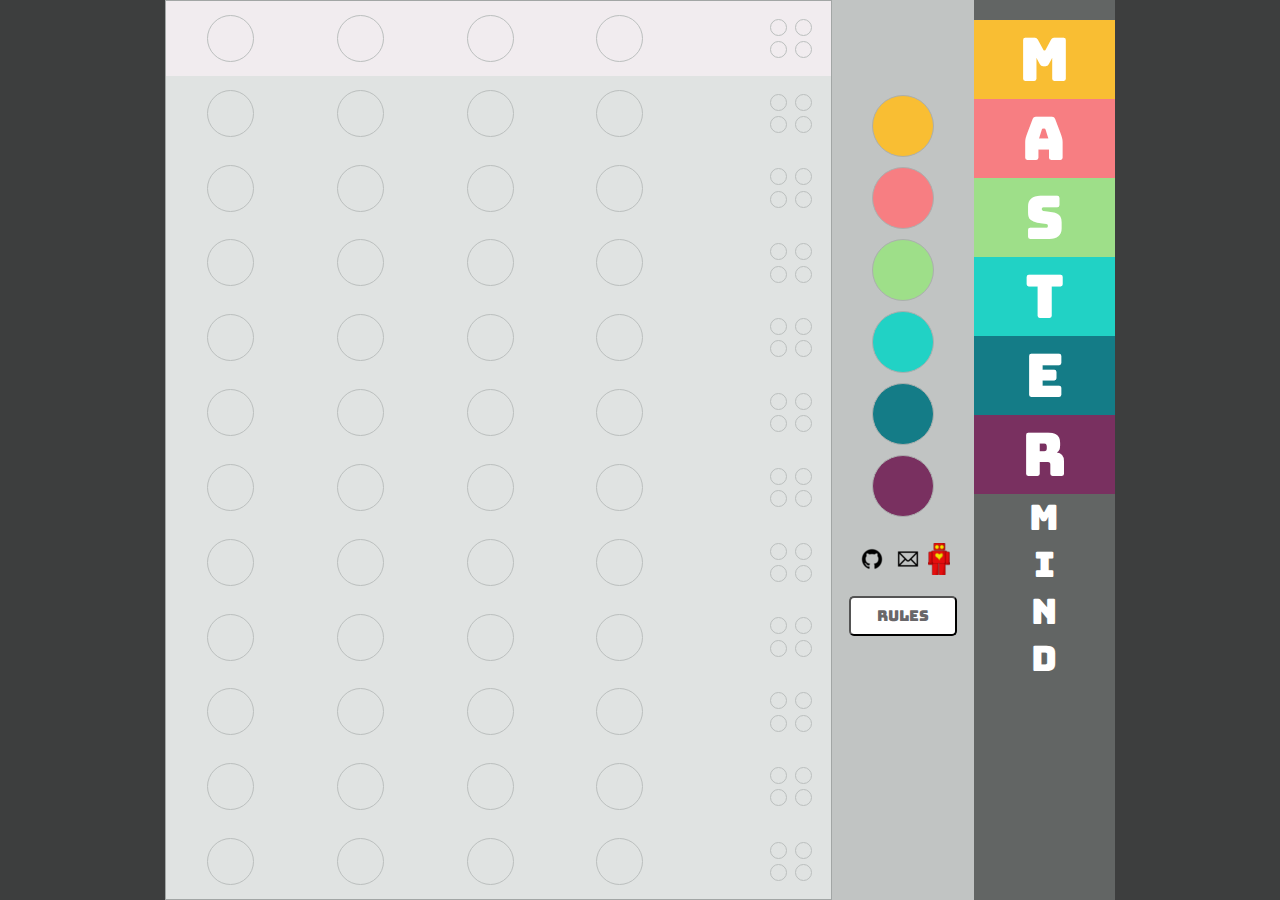
==== mastermind.html @ 32597429 "rules mastermind" ====
<html>
  <head>
    <html lang="eng">
    <meta charset="utf-8">
    <title>Mastermind</title>
    <link rel="stylesheet" type="text/css" href="mastermind.css">
    <link href="https://fonts.googleapis.com/css?family=Bungee" rel="stylesheet">
      <link rel="icon" type="image/png" href="./images/favicon.png">
  </head>

  <body>
    <div class='rules hidden'>
      <img src='./images/master_rules.svg' class='image_rules' ></img>
      <button class='show_rules' id='rules_bttn'>Go Back</button>
    </div>
    <div class='flex'>
      <div class='col1'>
        <div class='row'>
          <div class='guess'>
            <div class='circle'></div>
            <div class='circle'></div>
            <div class='circle'></div>
            <div class='circle'></div>
          </div>
          <div class='evaluate' >
            <input type='checkbox' class='check-evaluate'></input>
          </div>
          <div class='result'>
            <div class='result-mini'></div>
            <div class='result-mini'></div>
            <div class='result-mini'></div>
            <div class='result-mini'></div>
          </div>
        </div>
        <div class='row'>
          <div class='guess'>
            <div class='circle'></div>
            <div class='circle'></div>
            <div class='circle'></div>
            <div class='circle'></div>
          </div>
          <div class='evaluate' >
            <input type='checkbox' class='check-evaluate'></input>
          </div>
          <div class='result'>
            <div class='result-mini'></div>
            <div class='result-mini'></div>
            <div class='result-mini'></div>
            <div class='result-mini'></div>
          </div>
        </div>
        <div class='row'>
          <div class='guess'>
            <div class='circle'></div>
            <div class='circle'></div>
            <div class='circle'></div>
            <div class='circle'></div>
          </div>
          <div class='evaluate' >
            <input type='checkbox' class='check-evaluate'></input>
          </div>
          <div class='result'>
            <div class='result-mini'></div>
            <div class='result-mini'></div>
            <div class='result-mini'></div>
            <div class='result-mini'></div>
          </div>
        </div>
        <div class='row'>
          <div class='guess'>
            <div class='circle'></div>
            <div class='circle'></div>
            <div class='circle'></div>
            <div class='circle'></div>
          </div>
          <div class='evaluate' >
            <input type='checkbox' class='check-evaluate'></input>
          </div>
          <div class='result'>
            <div class='result-mini'></div>
            <div class='result-mini'></div>
            <div class='result-mini'></div>
            <div class='result-mini'></div>
          </div>
        </div>
        <div class='row'>
          <div class='guess'>
            <div class='circle'></div>
            <div class='circle'></div>
            <div class='circle'></div>
            <div class='circle'></div>
          </div>
          <div class='evaluate' >
            <input type='checkbox' class='check-evaluate'></input>
          </div>
          <div class='result'>
            <div class='result-mini'></div>
            <div class='result-mini'></div>
            <div class='result-mini'></div>
            <div class='result-mini'></div>
          </div>
        </div>
        <div class='row'>
          <div class='guess'>
            <div class='circle'></div>
            <div class='circle'></div>
            <div class='circle'></div>
            <div class='circle'></div>
          </div>
          <div class='evaluate' >
            <input type='checkbox' class='check-evaluate'></input>
          </div>
          <div class='result'>
            <div class='result-mini'></div>
            <div class='result-mini'></div>
            <div class='result-mini'></div>
            <div class='result-mini'></div>
          </div>
        </div>
        <div class='row'>
          <div class='guess'>
            <div class='circle'></div>
            <div class='circle'></div>
            <div class='circle'></div>
            <div class='circle'></div>
          </div>
          <div class='evaluate' >
            <input type='checkbox' class='check-evaluate'></input>
          </div>
          <div class='result'>
            <div class='result-mini'></div>
            <div class='result-mini'></div>
            <div class='result-mini'></div>
            <div class='result-mini'></div>
          </div>
        </div>
        <div class='row'>
          <div class='guess'>
            <div class='circle'></div>
            <div class='circle'></div>
            <div class='circle'></div>
            <div class='circle'></div>
          </div>
          <div class='evaluate' >
            <input type='checkbox' class='check-evaluate'></input>
          </div>
          <div class='result'>
            <div class='result-mini'></div>
            <div class='result-mini'></div>
            <div class='result-mini'></div>
            <div class='result-mini'></div>
          </div>
        </div>
        <div class='row'>
          <div class='guess'>
            <div class='circle'></div>
            <div class='circle'></div>
            <div class='circle'></div>
            <div class='circle'></div>
          </div>
          <div class='evaluate' >
            <input type='checkbox' class='check-evaluate'></input>
          </div>
          <div class='result'>
            <div class='result-mini'></div>
            <div class='result-mini'></div>
            <div class='result-mini'></div>
            <div class='result-mini'></div>
          </div>
        </div>
        <div class='row'>
          <div class='guess'>
            <div class='circle'></div>
            <div class='circle'></div>
            <div class='circle'></div>
            <div class='circle'></div>
          </div>
          <div class='evaluate' >
            <input type='checkbox' class='check-evaluate'></input>
          </div>
          <div class='result'>
            <div class='result-mini'></div>
            <div class='result-mini'></div>
            <div class='result-mini'></div>
            <div class='result-mini'></div>
          </div>
        </div>
        <div class='row'>
          <div class='guess'>
            <div class='circle'></div>
            <div class='circle'></div>
            <div class='circle'></div>
            <div class='circle'></div>
          </div>
          <div class='evaluate' >
            <input type='checkbox' class='check-evaluate'></input>
          </div>
          <div class='result'>
            <div class='result-mini'></div>
            <div class='result-mini'></div>
            <div class='result-mini'></div>
            <div class='result-mini'></div>
          </div>
        </div>
        <div class='row'>
          <div class='guess'>
            <div class='circle'></div>
            <div class='circle'></div>
            <div class='circle'></div>
            <div class='circle'></div>
          </div>
          <div class='evaluate' >
            <input type='checkbox' class='check-evaluate'></input>
          </div>
          <div class='result'>
            <div class='result-mini'></div>
            <div class='result-mini'></div>
            <div class='result-mini'></div>
            <div class='result-mini'></div>
          </div>
        </div>
        <div class='you-win hidden'>
          <div>
            <div>you win !</div>
            <button class='play_again'> play again </button>
          </div>
        </div>
      </div>
      <div class='col2'>
        <div class='orange'></div>
        <div class='red'></div>
        <div class='green'></div>
        <div class='pale-blue'></div>
        <div class='blue'></div>
        <div class='purple'></div>
        <p>
          <a href="https://www.github.com/Garcila", Git><img src="./images/git-small.png"></a>
          <a href="mailto:germanarcila@gmail.com?subject=FromBucket from Our Site"><img src="./images/mail-small.png"></a>
          <a href="https://garcila.github.io/", Git><img src="./images/robot-small.png"></a>
        </p>
        <button class='show_rules'>rules</button>
      </div>
      <div class='col3'>
        <div class='title'>
          <div>M</div>
          <div>A</div>
          <div>S</div>
          <div>T</div>
          <div>E</div>
          <div>R</div>
          <div>M</div>
          <div>I</div>
          <div>N</div>
          <div>D</div>
        </div>
      </div>
    </div>

    <script src="https://ajax.googleapis.com/ajax/libs/jquery/2.2.2/jquery.min.js"></script>
    <script src="mastermind.js"></script>
  </body>
</html>
---- mastermind.css ----
body {
  margin: 0;
  display: flex;
  justify-content: center;
  font-family: 'Bungee', cursive;
  background-color: #3d3e3e;
}

.flex {
  display: flex;
  justify-content: center;
  width: 950px;
}


.col1 {
  flex: 6;
  min-width: 70%;
  display: flex;
  flex-direction: column;
  justify-content: flex-start;
  align-items: stretch;
  border: 1px solid #a2a6a5;
}

.col2 {
  padding-top: 10%;
  flex: 2;
  display: flex;
  flex-direction: column;
  justify-content: flex-start;
  align-items: center;
  background-color: #c1c4c3;
}

.col2 div {
  border-radius: 50%;
	width: 60px;
	height: 60px;
  border: 1px solid #abafae;
  margin-bottom: 10px;
}

.col2 div:nth-child(n):hover {
  transform: scale(1.05);
  cursor: pointer;
}

.col2 div:nth-child(n):active {
  transform: scale(0.95);
  cursor: pointer;
  border: 1px solid #f6ba2e;
}

.col2 div:nth-child(1) {
  background-color: #f9be33;
}

.col2 div:nth-child(2) {
  background-color: #f77e82;
}

.col2 div:nth-child(3) {
  background-color: #9edf89;
}

.col2 div:nth-child(4) {
  background-color: #21d2c5;
}

.col2 div:nth-child(5) {
  background-color: #147c87;
}

.col2 div:nth-child(6) {
  background-color: #793060;
}

p {
 justify-content: flex-end;
 align-items: flex-end;
}

.col3 {
  flex: 2;
  display: flex;
  flex-direction: column;
  background-color: #626564;
  padding-top: 20px;
}

.title div {
  display: flex;
  color: white;
  font-size: 60px;
  font-weight: 500;
  font-size-adjust: auto;
  list-style-type: none;
}

.title div {
  justify-content: center;
}

.title div:nth-child(1) {
  background-color: #f9be33;
}


.title div:nth-child(2) {
  background-color: #f77e82;
}

.title div:nth-child(3) {
  background-color: #9edf89;
}

.title div:nth-child(4) {
  background-color: #21d2c5;
}

.title div:nth-child(5) {
  background-color: #147c87;
}

.title div:nth-child(6) {
  background-color: #793060;
}

.title div:nth-child(7),
.title div:nth-child(8),
.title div:nth-child(9),
.title div:nth-child(10),
.title div:nth-child(11)  {
  font-size: 35px;
  font-weight: 100;
}

.row {
  height: 54px;
  display: flex;
  flex: 1 1 auto;
  background-color: #e0e3e2;
}

.avoid-clicks {
  pointer-events: none;
}

/*use to highlight current row on play*/
.highlighted {
  background-color: #f1ecef;
}

.guess {
  flex: 7 1 auto;
  display: flex;
  justify-content: space-around;
  align-items: center;
}

.circle {
  border-radius: 50%;
	width: 45px;
	height: 45px;
  border: 1px solid #bbbfbe;
}

.evaluate {
  flex: 1 1 auto;
  min-width: 10%;
  display: flex;
  justify-content: center;
  align-items: center;
}

input[type=checkbox] {
  transform: scale(1.4);
}

.hide-until-complete {
  display: none;
}

.check-evaluate {
  border-radius: 50%;
  width: 10px;
  height: 10px;
  border: 1px solid #898c8c;
}

.result {
  flex: 2 0 auto;
  display: flex;
  justify-content: space-around;
  align-content: space-around;
  flex-flow: wrap;
  padding: 15px;
  max-width: 50px;
}

.result-mini  {
  border-radius: 50%;
  width: 15px;
  height: 15px;
  border: 1px solid #bbbfbe;
}

.is-correct-position {
  background-color: orangered;
}

.is-wrong-position {
  background-color: #ffffff;
}

.is-not {
  background-color: black;
}

.hidden {
  display: none;
}

.image_rules {
  width: 100%
}

.rules {
  justify-content: center;
  z-index: 10;
  position: absolute;
  margin-top: 10px;
  margin-left: 40px;
  width: 800px;
  border: 10px solid black;
  -webkit-box-shadow: 10px 10px 5px 0px rgba(0,0,0,0.75);
  -moz-box-shadow: 10px 10px 5px 0px rgba(0,0,0,0.75);
  box-shadow: 10px 10px 5px 0px rgba(0,0,0,0.75);
}

#rules_bttn {
  width: 100%;
}

.you-win {
  z-index: 10;
  position: absolute;
  margin-left: 150px;
  margin-top: 200px;
  width: 400px;
  height: 300px;
  border: 1px solid #bbbfbe;
  border-radius: 5px;
  background-color: #ffffff;
  -webkit-box-shadow: 10px 10px 5px 0px rgba(0,0,0,0.75);
  -moz-box-shadow: 10px 10px 5px 0px rgba(0,0,0,0.75);
  box-shadow: 10px 10px 5px 0px rgba(0,0,0,0.75);
}

.you-win div {
  display: flex;
  align-content: center;
  flex-direction: column;
  margin-top: 20px;
  margin-right: 5px;
  margin-left: 5px;
  font-size: 40px;
}

button {
	background-color:#ffffff;
	-moz-border-radius:5px;
	-webkit-border-radius:5px;
	border-radius:5px;
	display:inline-block;
	cursor:pointer;
	color:#696769;
	font-family: 'Bungee', cursive;
	font-size:15px;
	padding:8px 26px;
	text-decoration:none;
	text-shadow:0px 1px 0px #ffffff;
}
button:hover {
	background-color:#f6f0f0;
}
button:active {
	position:relative;
	top:1px;
}
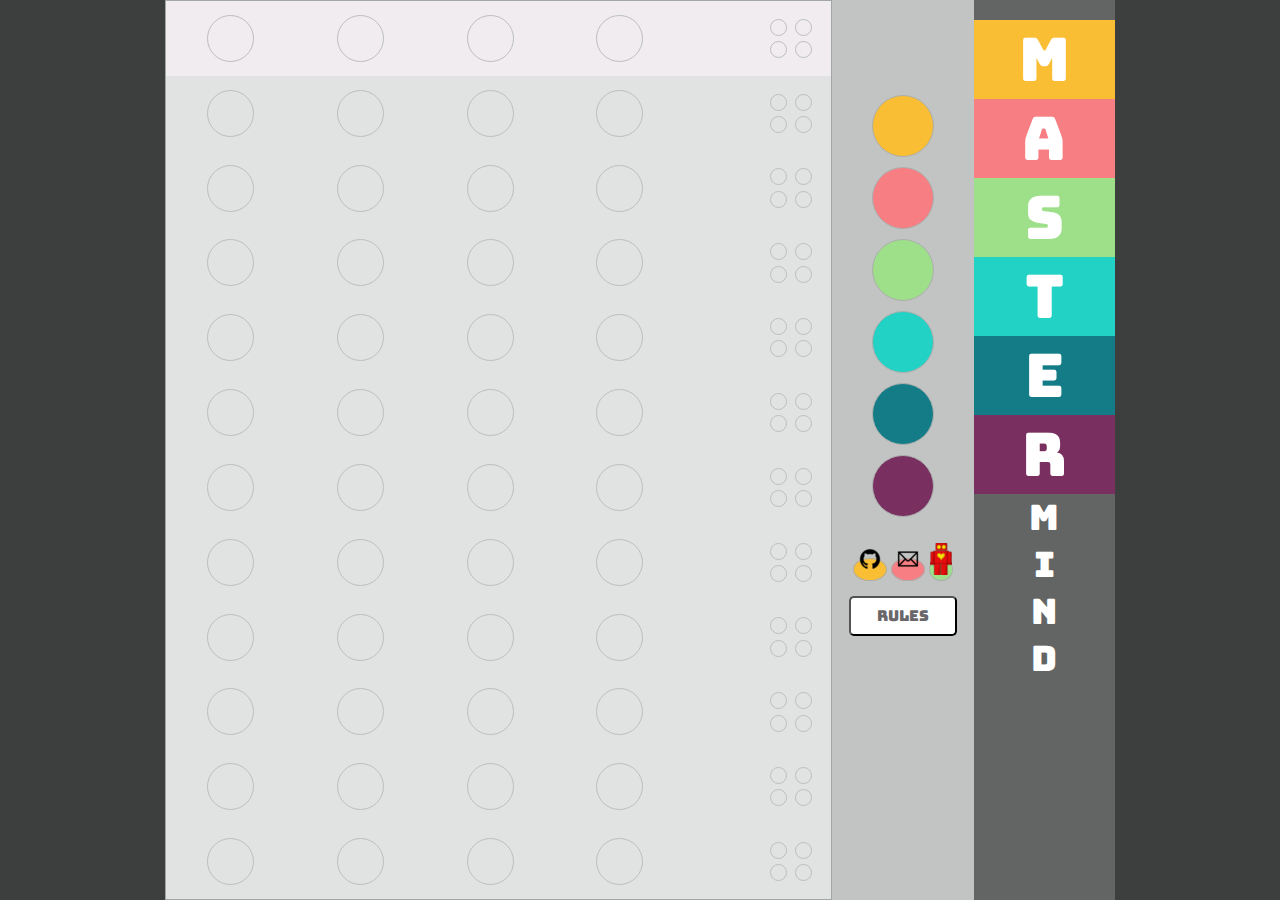
==== commit 4b991a7d: "div for a to try and fix iPad" ====
--- a/mastermind.html
+++ b/mastermind.html
@@ -17,197 +17,197 @@
       <div class='col1'>
         <div class='row'>
           <div class='guess'>
-            <div class='circle'></div>
-            <div class='circle'></div>
-            <div class='circle'></div>
-            <div class='circle'></div>
-          </div>
-          <div class='evaluate' >
-            <input type='checkbox' class='check-evaluate'></input>
-          </div>
-          <div class='result'>
-            <div class='result-mini'></div>
-            <div class='result-mini'></div>
-            <div class='result-mini'></div>
-            <div class='result-mini'></div>
-          </div>
-        </div>
-        <div class='row'>
-          <div class='guess'>
-            <div class='circle'></div>
-            <div class='circle'></div>
-            <div class='circle'></div>
-            <div class='circle'></div>
-          </div>
-          <div class='evaluate' >
-            <input type='checkbox' class='check-evaluate'></input>
-          </div>
-          <div class='result'>
-            <div class='result-mini'></div>
-            <div class='result-mini'></div>
-            <div class='result-mini'></div>
-            <div class='result-mini'></div>
-          </div>
-        </div>
-        <div class='row'>
-          <div class='guess'>
-            <div class='circle'></div>
-            <div class='circle'></div>
-            <div class='circle'></div>
-            <div class='circle'></div>
-          </div>
-          <div class='evaluate' >
-            <input type='checkbox' class='check-evaluate'></input>
-          </div>
-          <div class='result'>
-            <div class='result-mini'></div>
-            <div class='result-mini'></div>
-            <div class='result-mini'></div>
-            <div class='result-mini'></div>
-          </div>
-        </div>
-        <div class='row'>
-          <div class='guess'>
-            <div class='circle'></div>
-            <div class='circle'></div>
-            <div class='circle'></div>
-            <div class='circle'></div>
-          </div>
-          <div class='evaluate' >
-            <input type='checkbox' class='check-evaluate'></input>
-          </div>
-          <div class='result'>
-            <div class='result-mini'></div>
-            <div class='result-mini'></div>
-            <div class='result-mini'></div>
-            <div class='result-mini'></div>
-          </div>
-        </div>
-        <div class='row'>
-          <div class='guess'>
-            <div class='circle'></div>
-            <div class='circle'></div>
-            <div class='circle'></div>
-            <div class='circle'></div>
-          </div>
-          <div class='evaluate' >
-            <input type='checkbox' class='check-evaluate'></input>
-          </div>
-          <div class='result'>
-            <div class='result-mini'></div>
-            <div class='result-mini'></div>
-            <div class='result-mini'></div>
-            <div class='result-mini'></div>
-          </div>
-        </div>
-        <div class='row'>
-          <div class='guess'>
-            <div class='circle'></div>
-            <div class='circle'></div>
-            <div class='circle'></div>
-            <div class='circle'></div>
-          </div>
-          <div class='evaluate' >
-            <input type='checkbox' class='check-evaluate'></input>
-          </div>
-          <div class='result'>
-            <div class='result-mini'></div>
-            <div class='result-mini'></div>
-            <div class='result-mini'></div>
-            <div class='result-mini'></div>
-          </div>
-        </div>
-        <div class='row'>
-          <div class='guess'>
-            <div class='circle'></div>
-            <div class='circle'></div>
-            <div class='circle'></div>
-            <div class='circle'></div>
-          </div>
-          <div class='evaluate' >
-            <input type='checkbox' class='check-evaluate'></input>
-          </div>
-          <div class='result'>
-            <div class='result-mini'></div>
-            <div class='result-mini'></div>
-            <div class='result-mini'></div>
-            <div class='result-mini'></div>
-          </div>
-        </div>
-        <div class='row'>
-          <div class='guess'>
-            <div class='circle'></div>
-            <div class='circle'></div>
-            <div class='circle'></div>
-            <div class='circle'></div>
-          </div>
-          <div class='evaluate' >
-            <input type='checkbox' class='check-evaluate'></input>
-          </div>
-          <div class='result'>
-            <div class='result-mini'></div>
-            <div class='result-mini'></div>
-            <div class='result-mini'></div>
-            <div class='result-mini'></div>
-          </div>
-        </div>
-        <div class='row'>
-          <div class='guess'>
-            <div class='circle'></div>
-            <div class='circle'></div>
-            <div class='circle'></div>
-            <div class='circle'></div>
-          </div>
-          <div class='evaluate' >
-            <input type='checkbox' class='check-evaluate'></input>
-          </div>
-          <div class='result'>
-            <div class='result-mini'></div>
-            <div class='result-mini'></div>
-            <div class='result-mini'></div>
-            <div class='result-mini'></div>
-          </div>
-        </div>
-        <div class='row'>
-          <div class='guess'>
-            <div class='circle'></div>
-            <div class='circle'></div>
-            <div class='circle'></div>
-            <div class='circle'></div>
-          </div>
-          <div class='evaluate' >
-            <input type='checkbox' class='check-evaluate'></input>
-          </div>
-          <div class='result'>
-            <div class='result-mini'></div>
-            <div class='result-mini'></div>
-            <div class='result-mini'></div>
-            <div class='result-mini'></div>
-          </div>
-        </div>
-        <div class='row'>
-          <div class='guess'>
-            <div class='circle'></div>
-            <div class='circle'></div>
-            <div class='circle'></div>
-            <div class='circle'></div>
-          </div>
-          <div class='evaluate' >
-            <input type='checkbox' class='check-evaluate'></input>
-          </div>
-          <div class='result'>
-            <div class='result-mini'></div>
-            <div class='result-mini'></div>
-            <div class='result-mini'></div>
-            <div class='result-mini'></div>
-          </div>
-        </div>
-        <div class='row'>
-          <div class='guess'>
-            <div class='circle'></div>
-            <div class='circle'></div>
-            <div class='circle'></div>
-            <div class='circle'></div>
+            <a href='#' class='circle'></a>
+            <a href='#' class='circle'></a>
+            <a href='#' class='circle'></a>
+            <a href='#' class='circle'></a>
+          </div>
+          <div class='evaluate' >
+            <input type='checkbox' class='check-evaluate'></input>
+          </div>
+          <div class='result'>
+            <div class='result-mini'></div>
+            <div class='result-mini'></div>
+            <div class='result-mini'></div>
+            <div class='result-mini'></div>
+          </div>
+        </div>
+        <div class='row'>
+          <div class='guess'>
+            <a href='#' class='circle'></a>
+            <a href='#' class='circle'></a>
+            <a href='#' class='circle'></a>
+            <a href='#' class='circle'></a>
+          </div>
+          <div class='evaluate' >
+            <input type='checkbox' class='check-evaluate'></input>
+          </div>
+          <div class='result'>
+            <div class='result-mini'></div>
+            <div class='result-mini'></div>
+            <div class='result-mini'></div>
+            <div class='result-mini'></div>
+          </div>
+        </div>
+        <div class='row'>
+          <div class='guess'>
+            <a href='#' class='circle'></a>
+            <a href='#' class='circle'></a>
+            <a href='#' class='circle'></a>
+            <a href='#' class='circle'></a>
+          </div>
+          <div class='evaluate' >
+            <input type='checkbox' class='check-evaluate'></input>
+          </div>
+          <div class='result'>
+            <div class='result-mini'></div>
+            <div class='result-mini'></div>
+            <div class='result-mini'></div>
+            <div class='result-mini'></div>
+          </div>
+        </div>
+        <div class='row'>
+          <div class='guess'>
+            <a href='#' class='circle'></a>
+            <a href='#' class='circle'></a>
+            <a href='#' class='circle'></a>
+            <a href='#' class='circle'></a>
+          </div>
+          <div class='evaluate' >
+            <input type='checkbox' class='check-evaluate'></input>
+          </div>
+          <div class='result'>
+            <div class='result-mini'></div>
+            <div class='result-mini'></div>
+            <div class='result-mini'></div>
+            <div class='result-mini'></div>
+          </div>
+        </div>
+        <div class='row'>
+          <div class='guess'>
+            <a href='#' class='circle'></a>
+            <a href='#' class='circle'></a>
+            <a href='#' class='circle'></a>
+            <a href='#' class='circle'></a>
+          </div>
+          <div class='evaluate' >
+            <input type='checkbox' class='check-evaluate'></input>
+          </div>
+          <div class='result'>
+            <div class='result-mini'></div>
+            <div class='result-mini'></div>
+            <div class='result-mini'></div>
+            <div class='result-mini'></div>
+          </div>
+        </div>
+        <div class='row'>
+          <div class='guess'>
+            <a href='#' class='circle'></a>
+            <a href='#' class='circle'></a>
+            <a href='#' class='circle'></a>
+            <a href='#' class='circle'></a>
+          </div>
+          <div class='evaluate' >
+            <input type='checkbox' class='check-evaluate'></input>
+          </div>
+          <div class='result'>
+            <div class='result-mini'></div>
+            <div class='result-mini'></div>
+            <div class='result-mini'></div>
+            <div class='result-mini'></div>
+          </div>
+        </div>
+        <div class='row'>
+          <div class='guess'>
+            <a href='#' class='circle'></a>
+            <a href='#' class='circle'></a>
+            <a href='#' class='circle'></a>
+            <a href='#' class='circle'></a>
+          </div>
+          <div class='evaluate' >
+            <input type='checkbox' class='check-evaluate'></input>
+          </div>
+          <div class='result'>
+            <div class='result-mini'></div>
+            <div class='result-mini'></div>
+            <div class='result-mini'></div>
+            <div class='result-mini'></div>
+          </div>
+        </div>
+        <div class='row'>
+          <div class='guess'>
+            <a href='#' class='circle'></a>
+            <a href='#' class='circle'></a>
+            <a href='#' class='circle'></a>
+            <a href='#' class='circle'></a>
+          </div>
+          <div class='evaluate' >
+            <input type='checkbox' class='check-evaluate'></input>
+          </div>
+          <div class='result'>
+            <div class='result-mini'></div>
+            <div class='result-mini'></div>
+            <div class='result-mini'></div>
+            <div class='result-mini'></div>
+          </div>
+        </div>
+        <div class='row'>
+          <div class='guess'>
+            <a href='#' class='circle'></a>
+            <a href='#' class='circle'></a>
+            <a href='#' class='circle'></a>
+            <a href='#' class='circle'></a>
+          </div>
+          <div class='evaluate' >
+            <input type='checkbox' class='check-evaluate'></input>
+          </div>
+          <div class='result'>
+            <div class='result-mini'></div>
+            <div class='result-mini'></div>
+            <div class='result-mini'></div>
+            <div class='result-mini'></div>
+          </div>
+        </div>
+        <div class='row'>
+          <div class='guess'>
+            <a href='#' class='circle'></a>
+            <a href='#' class='circle'></a>
+            <a href='#' class='circle'></a>
+            <a href='#' class='circle'></a>
+          </div>
+          <div class='evaluate' >
+            <input type='checkbox' class='check-evaluate'></input>
+          </div>
+          <div class='result'>
+            <div class='result-mini'></div>
+            <div class='result-mini'></div>
+            <div class='result-mini'></div>
+            <div class='result-mini'></div>
+          </div>
+        </div>
+        <div class='row'>
+          <div class='guess'>
+            <a href='#' class='circle'></a>
+            <a href='#' class='circle'></a>
+            <a href='#' class='circle'></a>
+            <a href='#' class='circle'></a>
+          </div>
+          <div class='evaluate' >
+            <input type='checkbox' class='check-evaluate'></input>
+          </div>
+          <div class='result'>
+            <div class='result-mini'></div>
+            <div class='result-mini'></div>
+            <div class='result-mini'></div>
+            <div class='result-mini'></div>
+          </div>
+        </div>
+        <div class='row'>
+          <div class='guess'>
+            <a href='#' class='circle'></a>
+            <a href='#' class='circle'></a>
+            <a href='#' class='circle'></a>
+            <a href='#' class='circle'></a>
           </div>
           <div class='evaluate' >
             <input type='checkbox' class='check-evaluate'></input>
@@ -227,12 +227,12 @@
         </div>
       </div>
       <div class='col2'>
-        <div class='orange'></div>
-        <div class='red'></div>
-        <div class='green'></div>
-        <div class='pale-blue'></div>
-        <div class='blue'></div>
-        <div class='purple'></div>
+        <a href='#' class='orange'></a>
+        <a href='#' class='red'></a>
+        <a href='#' class='green'></a>
+        <a href='#' class='pale-blue'></a>
+        <a href='#' class='blue'></a>
+        <a href='#' class='purple'></a>
         <p>
           <a href="https://www.github.com/Garcila", Git><img src="./images/git-small.png"></a>
           <a href="mailto:germanarcila@gmail.com?subject=FromBucket from Our Site"><img src="./images/mail-small.png"></a>
--- a/mastermind.css
+++ b/mastermind.css
@@ -1,39 +1,68 @@
 body {
   margin: 0;
-  display: flex;
-  justify-content: center;
+  display: -webkit-box;
+  display: -ms-flexbox;
+  display: flex;
+  -webkit-box-pack: center;
+      -ms-flex-pack: center;
+          justify-content: center;
   font-family: 'Bungee', cursive;
   background-color: #3d3e3e;
 }
 
 .flex {
-  display: flex;
-  justify-content: center;
+  display: -webkit-box;
+  display: -ms-flexbox;
+  display: flex;
+  -webkit-box-pack: center;
+      -ms-flex-pack: center;
+          justify-content: center;
   width: 950px;
 }
 
-
 .col1 {
-  flex: 6;
+  -webkit-box-flex: 6;
+      -ms-flex: 6;
+          flex: 6;
   min-width: 70%;
-  display: flex;
-  flex-direction: column;
-  justify-content: flex-start;
-  align-items: stretch;
+  display: -webkit-box;
+  display: -ms-flexbox;
+  display: flex;
+  -webkit-box-orient: vertical;
+  -webkit-box-direction: normal;
+      -ms-flex-direction: column;
+          flex-direction: column;
+  -webkit-box-pack: start;
+      -ms-flex-pack: start;
+          justify-content: flex-start;
+  -webkit-box-align: stretch;
+      -ms-flex-align: stretch;
+          align-items: stretch;
   border: 1px solid #a2a6a5;
 }
 
 .col2 {
   padding-top: 10%;
-  flex: 2;
-  display: flex;
-  flex-direction: column;
-  justify-content: flex-start;
-  align-items: center;
+  -webkit-box-flex: 2;
+      -ms-flex: 2;
+          flex: 2;
+  display: -webkit-box;
+  display: -ms-flexbox;
+  display: flex;
+  -webkit-box-orient: vertical;
+  -webkit-box-direction: normal;
+      -ms-flex-direction: column;
+          flex-direction: column;
+  -webkit-box-pack: start;
+      -ms-flex-pack: start;
+          justify-content: flex-start;
+  -webkit-box-align: center;
+      -ms-flex-align: center;
+          align-items: center;
   background-color: #c1c4c3;
 }
 
-.col2 div {
+.col2 a {
   border-radius: 50%;
 	width: 60px;
 	height: 60px;
@@ -41,55 +70,71 @@
   margin-bottom: 10px;
 }
 
-.col2 div:nth-child(n):hover {
-  transform: scale(1.05);
+.col2 a:nth-child(n):hover {
+  -webkit-transform: scale(1.05);
+          transform: scale(1.05);
   cursor: pointer;
 }
 
-.col2 div:nth-child(n):active {
-  transform: scale(0.95);
+.col2 a:nth-child(n):active {
+  -webkit-transform: scale(0.95);
+          transform: scale(0.95);
   cursor: pointer;
   border: 1px solid #f6ba2e;
 }
 
-.col2 div:nth-child(1) {
+.col2 a:nth-child(1) {
   background-color: #f9be33;
 }
 
-.col2 div:nth-child(2) {
+.col2 a:nth-child(2) {
   background-color: #f77e82;
 }
 
-.col2 div:nth-child(3) {
+.col2 a:nth-child(3) {
   background-color: #9edf89;
 }
 
-.col2 div:nth-child(4) {
+.col2 a:nth-child(4) {
   background-color: #21d2c5;
 }
 
-.col2 div:nth-child(5) {
+.col2 a:nth-child(5) {
   background-color: #147c87;
 }
 
-.col2 div:nth-child(6) {
+.col2 a:nth-child(6) {
   background-color: #793060;
 }
 
 p {
- justify-content: flex-end;
- align-items: flex-end;
+ -webkit-box-pack: end;
+     -ms-flex-pack: end;
+         justify-content: flex-end;
+ -webkit-box-align: end;
+     -ms-flex-align: end;
+             -ms-grid-row-align: flex-end;
+         align-items: flex-end;
 }
 
 .col3 {
-  flex: 2;
-  display: flex;
-  flex-direction: column;
+  -webkit-box-flex: 2;
+      -ms-flex: 2;
+          flex: 2;
+  display: -webkit-box;
+  display: -ms-flexbox;
+  display: flex;
+  -webkit-box-orient: vertical;
+  -webkit-box-direction: normal;
+      -ms-flex-direction: column;
+          flex-direction: column;
   background-color: #626564;
   padding-top: 20px;
 }
 
 .title div {
+  display: -webkit-box;
+  display: -ms-flexbox;
   display: flex;
   color: white;
   font-size: 60px;
@@ -99,7 +144,9 @@
 }
 
 .title div {
-  justify-content: center;
+  -webkit-box-pack: center;
+      -ms-flex-pack: center;
+          justify-content: center;
 }
 
 .title div:nth-child(1) {
@@ -138,8 +185,12 @@
 
 .row {
   height: 54px;
-  display: flex;
-  flex: 1 1 auto;
+  display: -webkit-box;
+  display: -ms-flexbox;
+  display: flex;
+  -webkit-box-flex: 1;
+      -ms-flex: 1 1 auto;
+          flex: 1 1 auto;
   background-color: #e0e3e2;
 }
 
@@ -153,10 +204,17 @@
 }
 
 .guess {
-  flex: 7 1 auto;
-  display: flex;
-  justify-content: space-around;
-  align-items: center;
+  -webkit-box-flex: 7;
+      -ms-flex: 7 1 auto;
+          flex: 7 1 auto;
+  display: -webkit-box;
+  display: -ms-flexbox;
+  display: flex;
+  -ms-flex-pack: distribute;
+      justify-content: space-around;
+  -webkit-box-align: center;
+      -ms-flex-align: center;
+          align-items: center;
 }
 
 .circle {
@@ -167,15 +225,24 @@
 }
 
 .evaluate {
-  flex: 1 1 auto;
+  -webkit-box-flex: 1;
+      -ms-flex: 1 1 auto;
+          flex: 1 1 auto;
   min-width: 10%;
-  display: flex;
-  justify-content: center;
-  align-items: center;
+  display: -webkit-box;
+  display: -ms-flexbox;
+  display: flex;
+  -webkit-box-pack: center;
+      -ms-flex-pack: center;
+          justify-content: center;
+  -webkit-box-align: center;
+      -ms-flex-align: center;
+          align-items: center;
 }
 
 input[type=checkbox] {
-  transform: scale(1.4);
+  -webkit-transform: scale(1.4);
+          transform: scale(1.4);
 }
 
 .hide-until-complete {
@@ -190,11 +257,18 @@
 }
 
 .result {
-  flex: 2 0 auto;
-  display: flex;
-  justify-content: space-around;
-  align-content: space-around;
-  flex-flow: wrap;
+  -webkit-box-flex: 2;
+      -ms-flex: 2 0 auto;
+          flex: 2 0 auto;
+  display: -webkit-box;
+  display: -ms-flexbox;
+  display: flex;
+  -ms-flex-pack: distribute;
+      justify-content: space-around;
+  -ms-flex-line-pack: distribute;
+      align-content: space-around;
+  -ms-flex-flow: wrap;
+      flex-flow: wrap;
   padding: 15px;
   max-width: 50px;
 }
@@ -227,15 +301,15 @@
 }
 
 .rules {
-  justify-content: center;
+  -webkit-box-pack: center;
+      -ms-flex-pack: center;
+          justify-content: center;
   z-index: 10;
   position: absolute;
   margin-top: 10px;
   margin-left: 40px;
   width: 800px;
   border: 10px solid black;
-  -webkit-box-shadow: 10px 10px 5px 0px rgba(0,0,0,0.75);
-  -moz-box-shadow: 10px 10px 5px 0px rgba(0,0,0,0.75);
   box-shadow: 10px 10px 5px 0px rgba(0,0,0,0.75);
 }
 
@@ -253,15 +327,19 @@
   border: 1px solid #bbbfbe;
   border-radius: 5px;
   background-color: #ffffff;
-  -webkit-box-shadow: 10px 10px 5px 0px rgba(0,0,0,0.75);
-  -moz-box-shadow: 10px 10px 5px 0px rgba(0,0,0,0.75);
   box-shadow: 10px 10px 5px 0px rgba(0,0,0,0.75);
 }
 
 .you-win div {
-  display: flex;
-  align-content: center;
-  flex-direction: column;
+  display: -webkit-box;
+  display: -ms-flexbox;
+  display: flex;
+  -ms-flex-line-pack: center;
+      align-content: center;
+  -webkit-box-orient: vertical;
+  -webkit-box-direction: normal;
+      -ms-flex-direction: column;
+          flex-direction: column;
   margin-top: 20px;
   margin-right: 5px;
   margin-left: 5px;
@@ -270,8 +348,6 @@
 
 button {
 	background-color:#ffffff;
-	-moz-border-radius:5px;
-	-webkit-border-radius:5px;
 	border-radius:5px;
 	display:inline-block;
 	cursor:pointer;
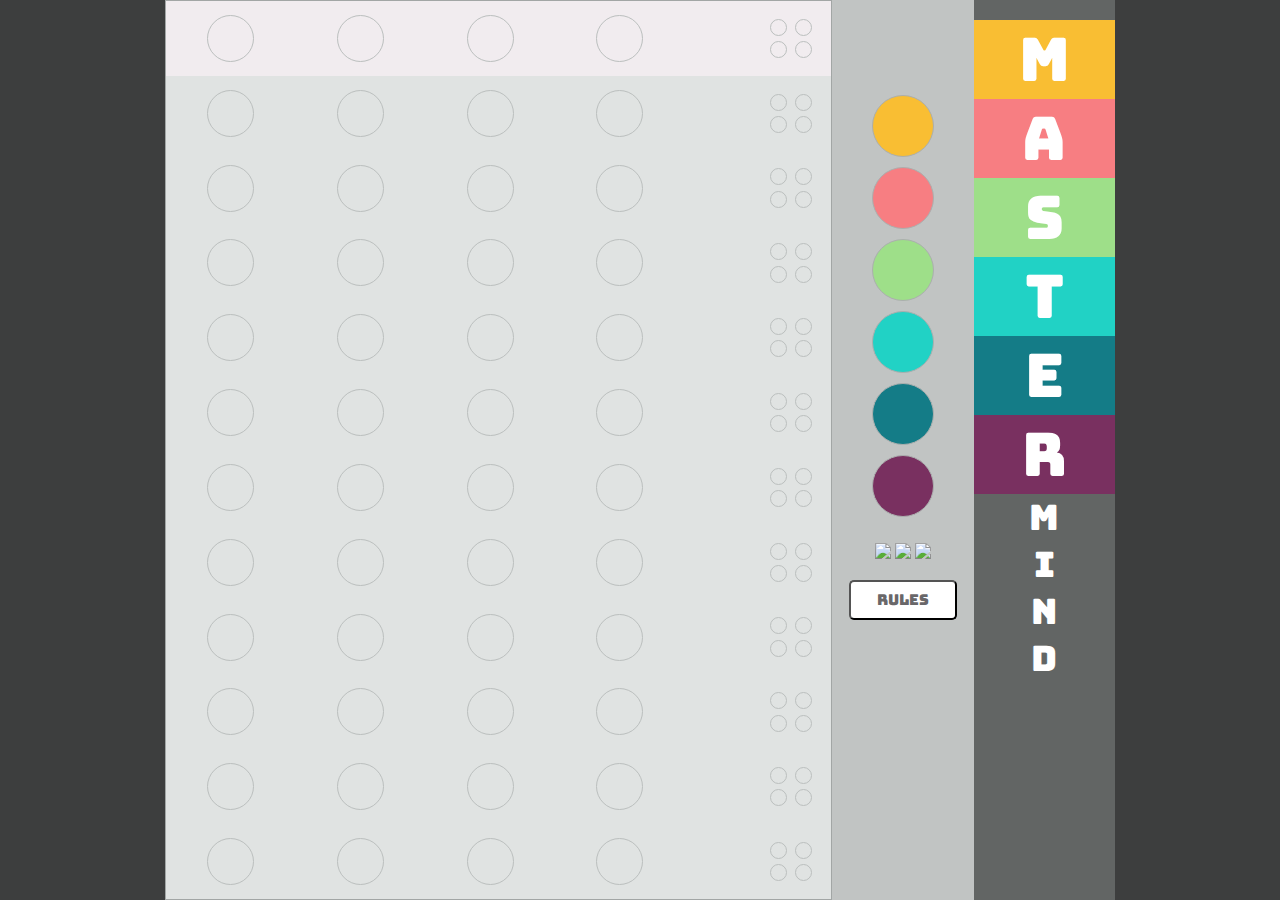
==== commit e364e6c8: "div for a to try and fix iPad did not work" ====
--- a/mastermind.html
+++ b/mastermind.html
@@ -17,197 +17,197 @@
       <div class='col1'>
         <div class='row'>
           <div class='guess'>
-            <a href='#' class='circle'></a>
-            <a href='#' class='circle'></a>
-            <a href='#' class='circle'></a>
-            <a href='#' class='circle'></a>
-          </div>
-          <div class='evaluate' >
-            <input type='checkbox' class='check-evaluate'></input>
-          </div>
-          <div class='result'>
-            <div class='result-mini'></div>
-            <div class='result-mini'></div>
-            <div class='result-mini'></div>
-            <div class='result-mini'></div>
-          </div>
-        </div>
-        <div class='row'>
-          <div class='guess'>
-            <a href='#' class='circle'></a>
-            <a href='#' class='circle'></a>
-            <a href='#' class='circle'></a>
-            <a href='#' class='circle'></a>
-          </div>
-          <div class='evaluate' >
-            <input type='checkbox' class='check-evaluate'></input>
-          </div>
-          <div class='result'>
-            <div class='result-mini'></div>
-            <div class='result-mini'></div>
-            <div class='result-mini'></div>
-            <div class='result-mini'></div>
-          </div>
-        </div>
-        <div class='row'>
-          <div class='guess'>
-            <a href='#' class='circle'></a>
-            <a href='#' class='circle'></a>
-            <a href='#' class='circle'></a>
-            <a href='#' class='circle'></a>
-          </div>
-          <div class='evaluate' >
-            <input type='checkbox' class='check-evaluate'></input>
-          </div>
-          <div class='result'>
-            <div class='result-mini'></div>
-            <div class='result-mini'></div>
-            <div class='result-mini'></div>
-            <div class='result-mini'></div>
-          </div>
-        </div>
-        <div class='row'>
-          <div class='guess'>
-            <a href='#' class='circle'></a>
-            <a href='#' class='circle'></a>
-            <a href='#' class='circle'></a>
-            <a href='#' class='circle'></a>
-          </div>
-          <div class='evaluate' >
-            <input type='checkbox' class='check-evaluate'></input>
-          </div>
-          <div class='result'>
-            <div class='result-mini'></div>
-            <div class='result-mini'></div>
-            <div class='result-mini'></div>
-            <div class='result-mini'></div>
-          </div>
-        </div>
-        <div class='row'>
-          <div class='guess'>
-            <a href='#' class='circle'></a>
-            <a href='#' class='circle'></a>
-            <a href='#' class='circle'></a>
-            <a href='#' class='circle'></a>
-          </div>
-          <div class='evaluate' >
-            <input type='checkbox' class='check-evaluate'></input>
-          </div>
-          <div class='result'>
-            <div class='result-mini'></div>
-            <div class='result-mini'></div>
-            <div class='result-mini'></div>
-            <div class='result-mini'></div>
-          </div>
-        </div>
-        <div class='row'>
-          <div class='guess'>
-            <a href='#' class='circle'></a>
-            <a href='#' class='circle'></a>
-            <a href='#' class='circle'></a>
-            <a href='#' class='circle'></a>
-          </div>
-          <div class='evaluate' >
-            <input type='checkbox' class='check-evaluate'></input>
-          </div>
-          <div class='result'>
-            <div class='result-mini'></div>
-            <div class='result-mini'></div>
-            <div class='result-mini'></div>
-            <div class='result-mini'></div>
-          </div>
-        </div>
-        <div class='row'>
-          <div class='guess'>
-            <a href='#' class='circle'></a>
-            <a href='#' class='circle'></a>
-            <a href='#' class='circle'></a>
-            <a href='#' class='circle'></a>
-          </div>
-          <div class='evaluate' >
-            <input type='checkbox' class='check-evaluate'></input>
-          </div>
-          <div class='result'>
-            <div class='result-mini'></div>
-            <div class='result-mini'></div>
-            <div class='result-mini'></div>
-            <div class='result-mini'></div>
-          </div>
-        </div>
-        <div class='row'>
-          <div class='guess'>
-            <a href='#' class='circle'></a>
-            <a href='#' class='circle'></a>
-            <a href='#' class='circle'></a>
-            <a href='#' class='circle'></a>
-          </div>
-          <div class='evaluate' >
-            <input type='checkbox' class='check-evaluate'></input>
-          </div>
-          <div class='result'>
-            <div class='result-mini'></div>
-            <div class='result-mini'></div>
-            <div class='result-mini'></div>
-            <div class='result-mini'></div>
-          </div>
-        </div>
-        <div class='row'>
-          <div class='guess'>
-            <a href='#' class='circle'></a>
-            <a href='#' class='circle'></a>
-            <a href='#' class='circle'></a>
-            <a href='#' class='circle'></a>
-          </div>
-          <div class='evaluate' >
-            <input type='checkbox' class='check-evaluate'></input>
-          </div>
-          <div class='result'>
-            <div class='result-mini'></div>
-            <div class='result-mini'></div>
-            <div class='result-mini'></div>
-            <div class='result-mini'></div>
-          </div>
-        </div>
-        <div class='row'>
-          <div class='guess'>
-            <a href='#' class='circle'></a>
-            <a href='#' class='circle'></a>
-            <a href='#' class='circle'></a>
-            <a href='#' class='circle'></a>
-          </div>
-          <div class='evaluate' >
-            <input type='checkbox' class='check-evaluate'></input>
-          </div>
-          <div class='result'>
-            <div class='result-mini'></div>
-            <div class='result-mini'></div>
-            <div class='result-mini'></div>
-            <div class='result-mini'></div>
-          </div>
-        </div>
-        <div class='row'>
-          <div class='guess'>
-            <a href='#' class='circle'></a>
-            <a href='#' class='circle'></a>
-            <a href='#' class='circle'></a>
-            <a href='#' class='circle'></a>
-          </div>
-          <div class='evaluate' >
-            <input type='checkbox' class='check-evaluate'></input>
-          </div>
-          <div class='result'>
-            <div class='result-mini'></div>
-            <div class='result-mini'></div>
-            <div class='result-mini'></div>
-            <div class='result-mini'></div>
-          </div>
-        </div>
-        <div class='row'>
-          <div class='guess'>
-            <a href='#' class='circle'></a>
-            <a href='#' class='circle'></a>
-            <a href='#' class='circle'></a>
-            <a href='#' class='circle'></a>
+            <div class='circle'></div>
+            <div class='circle'></div>
+            <div class='circle'></div>
+            <div class='circle'></div>
+          </div>
+          <div class='evaluate' >
+            <input type='checkbox' class='check-evaluate'></input>
+          </div>
+          <div class='result'>
+            <div class='result-mini'></div>
+            <div class='result-mini'></div>
+            <div class='result-mini'></div>
+            <div class='result-mini'></div>
+          </div>
+        </div>
+        <div class='row'>
+          <div class='guess'>
+            <div class='circle'></div>
+            <div class='circle'></div>
+            <div class='circle'></div>
+            <div class='circle'></div>
+          </div>
+          <div class='evaluate' >
+            <input type='checkbox' class='check-evaluate'></input>
+          </div>
+          <div class='result'>
+            <div class='result-mini'></div>
+            <div class='result-mini'></div>
+            <div class='result-mini'></div>
+            <div class='result-mini'></div>
+          </div>
+        </div>
+        <div class='row'>
+          <div class='guess'>
+            <div class='circle'></div>
+            <div class='circle'></div>
+            <div class='circle'></div>
+            <div class='circle'></div>
+          </div>
+          <div class='evaluate' >
+            <input type='checkbox' class='check-evaluate'></input>
+          </div>
+          <div class='result'>
+            <div class='result-mini'></div>
+            <div class='result-mini'></div>
+            <div class='result-mini'></div>
+            <div class='result-mini'></div>
+          </div>
+        </div>
+        <div class='row'>
+          <div class='guess'>
+            <div class='circle'></div>
+            <div class='circle'></div>
+            <div class='circle'></div>
+            <div class='circle'></div>
+          </div>
+          <div class='evaluate' >
+            <input type='checkbox' class='check-evaluate'></input>
+          </div>
+          <div class='result'>
+            <div class='result-mini'></div>
+            <div class='result-mini'></div>
+            <div class='result-mini'></div>
+            <div class='result-mini'></div>
+          </div>
+        </div>
+        <div class='row'>
+          <div class='guess'>
+            <div class='circle'></div>
+            <div class='circle'></div>
+            <div class='circle'></div>
+            <div class='circle'></div>
+          </div>
+          <div class='evaluate' >
+            <input type='checkbox' class='check-evaluate'></input>
+          </div>
+          <div class='result'>
+            <div class='result-mini'></div>
+            <div class='result-mini'></div>
+            <div class='result-mini'></div>
+            <div class='result-mini'></div>
+          </div>
+        </div>
+        <div class='row'>
+          <div class='guess'>
+            <div class='circle'></div>
+            <div class='circle'></div>
+            <div class='circle'></div>
+            <div class='circle'></div>
+          </div>
+          <div class='evaluate' >
+            <input type='checkbox' class='check-evaluate'></input>
+          </div>
+          <div class='result'>
+            <div class='result-mini'></div>
+            <div class='result-mini'></div>
+            <div class='result-mini'></div>
+            <div class='result-mini'></div>
+          </div>
+        </div>
+        <div class='row'>
+          <div class='guess'>
+            <div class='circle'></div>
+            <div class='circle'></div>
+            <div class='circle'></div>
+            <div class='circle'></div>
+          </div>
+          <div class='evaluate' >
+            <input type='checkbox' class='check-evaluate'></input>
+          </div>
+          <div class='result'>
+            <div class='result-mini'></div>
+            <div class='result-mini'></div>
+            <div class='result-mini'></div>
+            <div class='result-mini'></div>
+          </div>
+        </div>
+        <div class='row'>
+          <div class='guess'>
+            <div class='circle'></div>
+            <div class='circle'></div>
+            <div class='circle'></div>
+            <div class='circle'></div>
+          </div>
+          <div class='evaluate' >
+            <input type='checkbox' class='check-evaluate'></input>
+          </div>
+          <div class='result'>
+            <div class='result-mini'></div>
+            <div class='result-mini'></div>
+            <div class='result-mini'></div>
+            <div class='result-mini'></div>
+          </div>
+        </div>
+        <div class='row'>
+          <div class='guess'>
+            <div class='circle'></div>
+            <div class='circle'></div>
+            <div class='circle'></div>
+            <div class='circle'></div>
+          </div>
+          <div class='evaluate' >
+            <input type='checkbox' class='check-evaluate'></input>
+          </div>
+          <div class='result'>
+            <div class='result-mini'></div>
+            <div class='result-mini'></div>
+            <div class='result-mini'></div>
+            <div class='result-mini'></div>
+          </div>
+        </div>
+        <div class='row'>
+          <div class='guess'>
+            <div class='circle'></div>
+            <div class='circle'></div>
+            <div class='circle'></div>
+            <div class='circle'></div>
+          </div>
+          <div class='evaluate' >
+            <input type='checkbox' class='check-evaluate'></input>
+          </div>
+          <div class='result'>
+            <div class='result-mini'></div>
+            <div class='result-mini'></div>
+            <div class='result-mini'></div>
+            <div class='result-mini'></div>
+          </div>
+        </div>
+        <div class='row'>
+          <div class='guess'>
+            <div class='circle'></div>
+            <div class='circle'></div>
+            <div class='circle'></div>
+            <div class='circle'></div>
+          </div>
+          <div class='evaluate' >
+            <input type='checkbox' class='check-evaluate'></input>
+          </div>
+          <div class='result'>
+            <div class='result-mini'></div>
+            <div class='result-mini'></div>
+            <div class='result-mini'></div>
+            <div class='result-mini'></div>
+          </div>
+        </div>
+        <div class='row'>
+          <div class='guess'>
+            <div class='circle'></div>
+            <div class='circle'></div>
+            <div class='circle'></div>
+            <div class='circle'></div>
           </div>
           <div class='evaluate' >
             <input type='checkbox' class='check-evaluate'></input>
@@ -227,16 +227,16 @@
         </div>
       </div>
       <div class='col2'>
-        <a href='#' class='orange'></a>
-        <a href='#' class='red'></a>
-        <a href='#' class='green'></a>
-        <a href='#' class='pale-blue'></a>
-        <a href='#' class='blue'></a>
-        <a href='#' class='purple'></a>
+        <div class='orange'></div>
+        <div class='red'></div>
+        <div class='green'></div>
+        <div class='pale-blue'></div>
+        <div class='blue'></div>
+        <div class='purple'></div>
         <p>
-          <a href="https://www.github.com/Garcila", Git><img src="./images/git-small.png"></a>
-          <a href="mailto:germanarcila@gmail.com?subject=FromBucket from Our Site"><img src="./images/mail-small.png"></a>
-          <a href="https://garcila.github.io/", Git><img src="./images/robot-small.png"></a>
+          <a href="https://www.github.com/Garcila", Git><img src="https://cdn.pbrd.co/images/h6m5Q14pa.png"></a>
+          <a href="mailto:germanarcila@gmail.com?subject=FromBucket from Our Site"><img src="https://cdn.pbrd.co/images/h6mdzXry3.png"></a>
+          <a href="https://garcila.github.io/", Git><img src="https://cdn.pbrd.co/images/h6ml1j2E3.png"></a>
         </p>
         <button class='show_rules'>rules</button>
       </div>
--- a/mastermind.css
+++ b/mastermind.css
@@ -62,7 +62,7 @@
   background-color: #c1c4c3;
 }
 
-.col2 a {
+.col2 div {
   border-radius: 50%;
 	width: 60px;
 	height: 60px;
@@ -70,40 +70,40 @@
   margin-bottom: 10px;
 }
 
-.col2 a:nth-child(n):hover {
+.col2 div:nth-child(n):hover {
   -webkit-transform: scale(1.05);
           transform: scale(1.05);
   cursor: pointer;
 }
 
-.col2 a:nth-child(n):active {
+.col2 div:nth-child(n):active {
   -webkit-transform: scale(0.95);
           transform: scale(0.95);
   cursor: pointer;
   border: 1px solid #f6ba2e;
 }
 
-.col2 a:nth-child(1) {
+.col2 div:nth-child(1) {
   background-color: #f9be33;
 }
 
-.col2 a:nth-child(2) {
+.col2 div:nth-child(2) {
   background-color: #f77e82;
 }
 
-.col2 a:nth-child(3) {
+.col2 div:nth-child(3) {
   background-color: #9edf89;
 }
 
-.col2 a:nth-child(4) {
+.col2 div:nth-child(4) {
   background-color: #21d2c5;
 }
 
-.col2 a:nth-child(5) {
+.col2 div:nth-child(5) {
   background-color: #147c87;
 }
 
-.col2 a:nth-child(6) {
+.col2 div:nth-child(6) {
   background-color: #793060;
 }
 
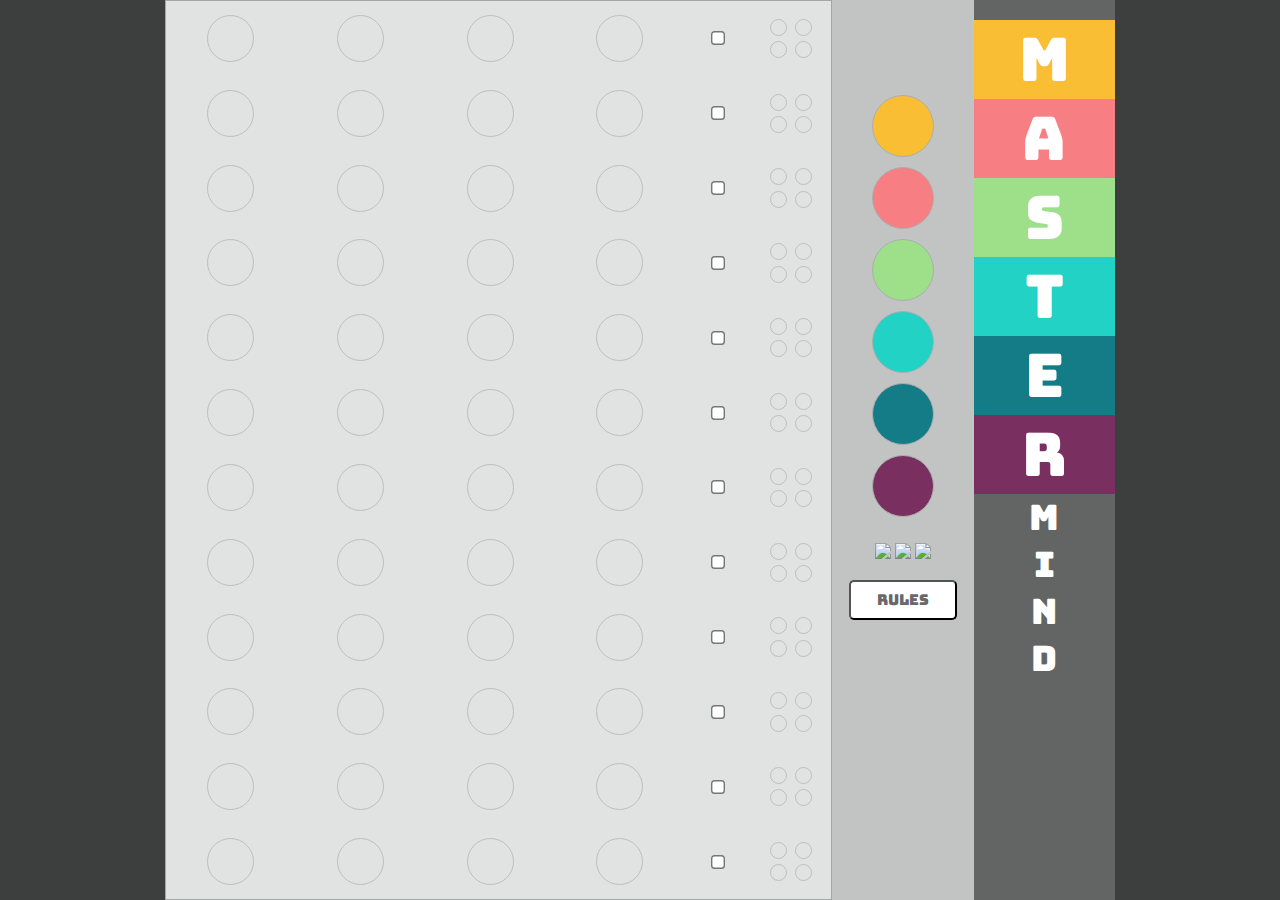
==== commit 7cfdfe7b: "long shot" ====
--- a/mastermind.html
+++ b/mastermind.html
@@ -256,7 +256,7 @@
       </div>
     </div>
 
+    <script src="mastermind.js"></script>
     <script src="https://ajax.googleapis.com/ajax/libs/jquery/2.2.2/jquery.min.js"></script>
-    <script src="mastermind.js"></script>
   </body>
 </html>
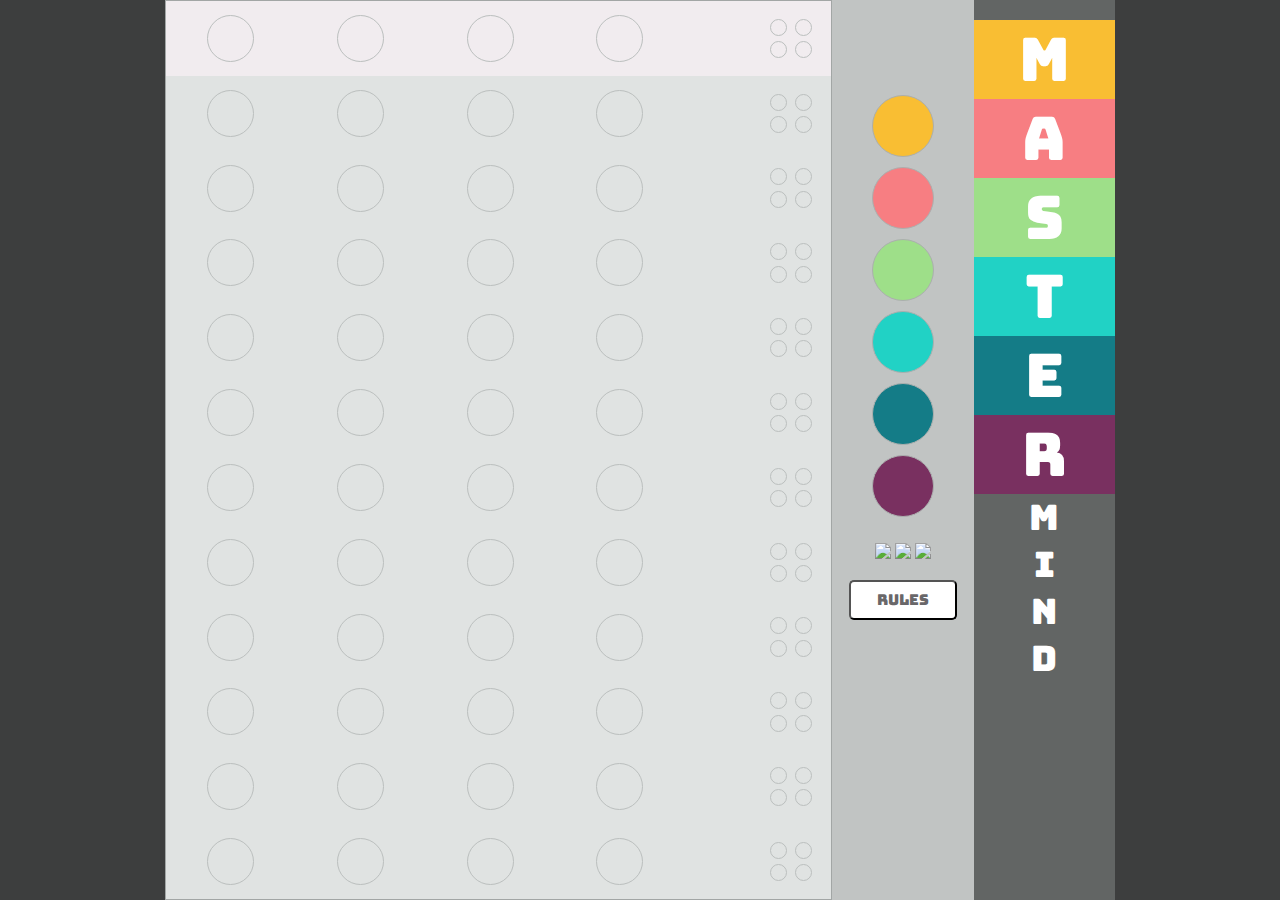
==== commit 266bd4fa: "back" ====
--- a/mastermind.html
+++ b/mastermind.html
@@ -256,7 +256,7 @@
       </div>
     </div>
 
+    <script src="https://ajax.googleapis.com/ajax/libs/jquery/2.2.2/jquery.min.js"></script>
     <script src="mastermind.js"></script>
-    <script src="https://ajax.googleapis.com/ajax/libs/jquery/2.2.2/jquery.min.js"></script>
   </body>
 </html>
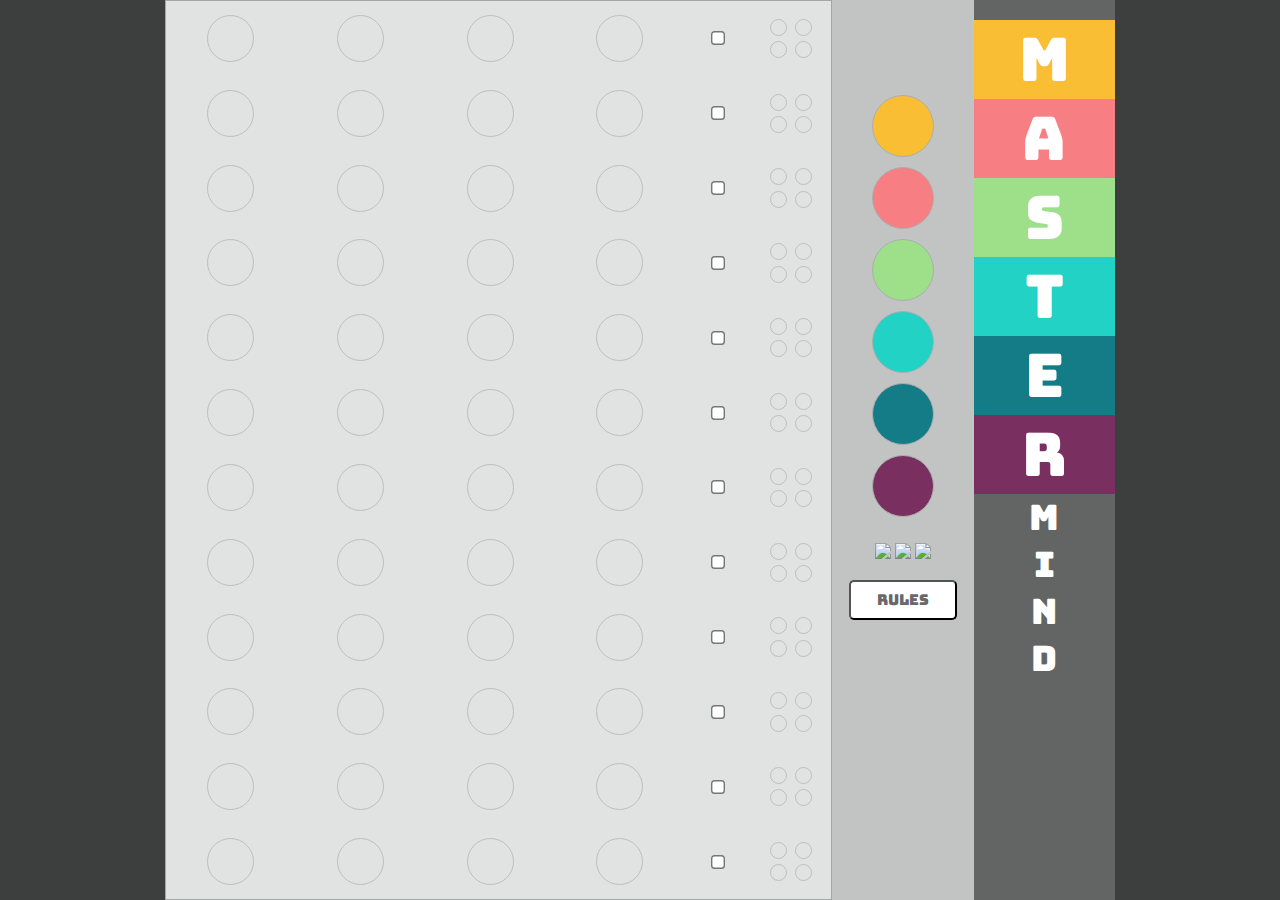
==== commit 937695de: "back" ====
--- a/mastermind.html
+++ b/mastermind.html
@@ -5,7 +5,8 @@
     <title>Mastermind</title>
     <link rel="stylesheet" type="text/css" href="mastermind.css">
     <link href="https://fonts.googleapis.com/css?family=Bungee" rel="stylesheet">
-      <link rel="icon" type="image/png" href="./images/favicon.png">
+    <link rel="icon" type="image/png" href="./images/favicon.png">
+    <script src="https://code.jquery.com/jquery-2.2.4.js" integrity="sha256-iT6Q9iMJYuQiMWNd9lDyBUStIq/8PuOW33aOqmvFpqI=" crossorigin="anonymous"></script>
   </head>
 
   <body>
@@ -256,7 +257,6 @@
       </div>
     </div>
 
-    <script src="https://ajax.googleapis.com/ajax/libs/jquery/2.2.2/jquery.min.js"></script>
     <script src="mastermind.js"></script>
   </body>
 </html>
